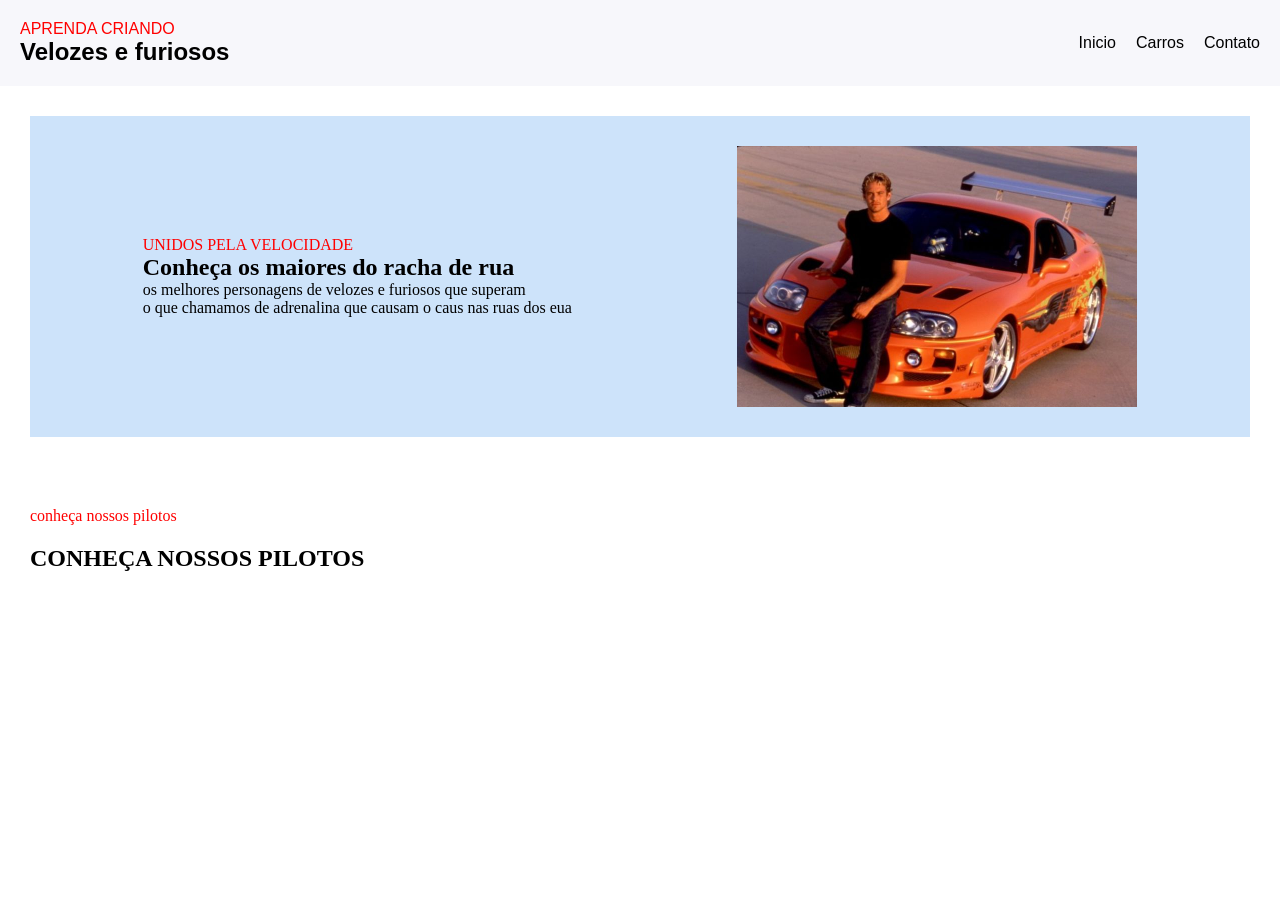
==== index.html @ ec4558d0 "Sua mensagem de commit aqui" ====
<!doctype html>
<html lang="pt-BR">
    <head>
        <meta charset="UTF-8" />
        <title>site css</title>
        <link rel="stylesheet" href="css/style.css" />
    </head>
    <body>
        <header>
            <section id="titulo">
                <p class="titulo-vermelho">aprenda criando</p>
                <h1><strong>Velozes e furiosos</strong></h1>
            </section>
            <section id="menu">
                <p>Inicio</p>
                <p>Carros</p>
                <p>Contato</p>
            </section>
        </header>
        <main>
            <section id="introducao">
                <article>
                    <p class="titulo-vermelho">unidos pela velocidade</p>
                    <h2>Conheça os maiores do racha de rua</h2>
                    <p>os melhores personagens de velozes e furiosos que superam</P><P> o que chamamos de adrenalina que causam o caus nas ruas dos eua</p>
                </article>
                <img src="assets/img/intro.png" alt="Brian posando sobre um carro laranja!">
            </section>

            <p id="paragrafo-vermelho">conheça nossos pilotos</p>
            <h2 id="titulo-h2">conheça nossos pilotos</h2>

            <article>
                
            </article>

        </main>
    </body>
</html>
---- css/style.css ----
* {
    padding: 0;
    margin: 0;
}
header {
    background-color: rgb(247, 247, 251);
    font-family: arial;
    padding: 20px;
    display: flex;
    flex-direction: row;
    justify-content: space-between;
    align-items: center;
}

.titulo-vermelho {
    color: red;
    text-transform: uppercase;
}

#menu {
    display: flex;
    gap: 20px;
}

#introducao {
    display: flex;
    align-content: center;
    justify-content: space-around;
    align-items: center;
    padding: 30px;
    background-color: rgba(145, 194, 243, 0.454);

}

#introducao img {
    width: 400px;
}

main {
    padding: 30px;
}

#paragrafo-vermelho {
    color: red;
    margin-top: 70px;
}

#titulo-h2{
    margin-top: 20px;
    color: black;
    text-transform: uppercase;

}
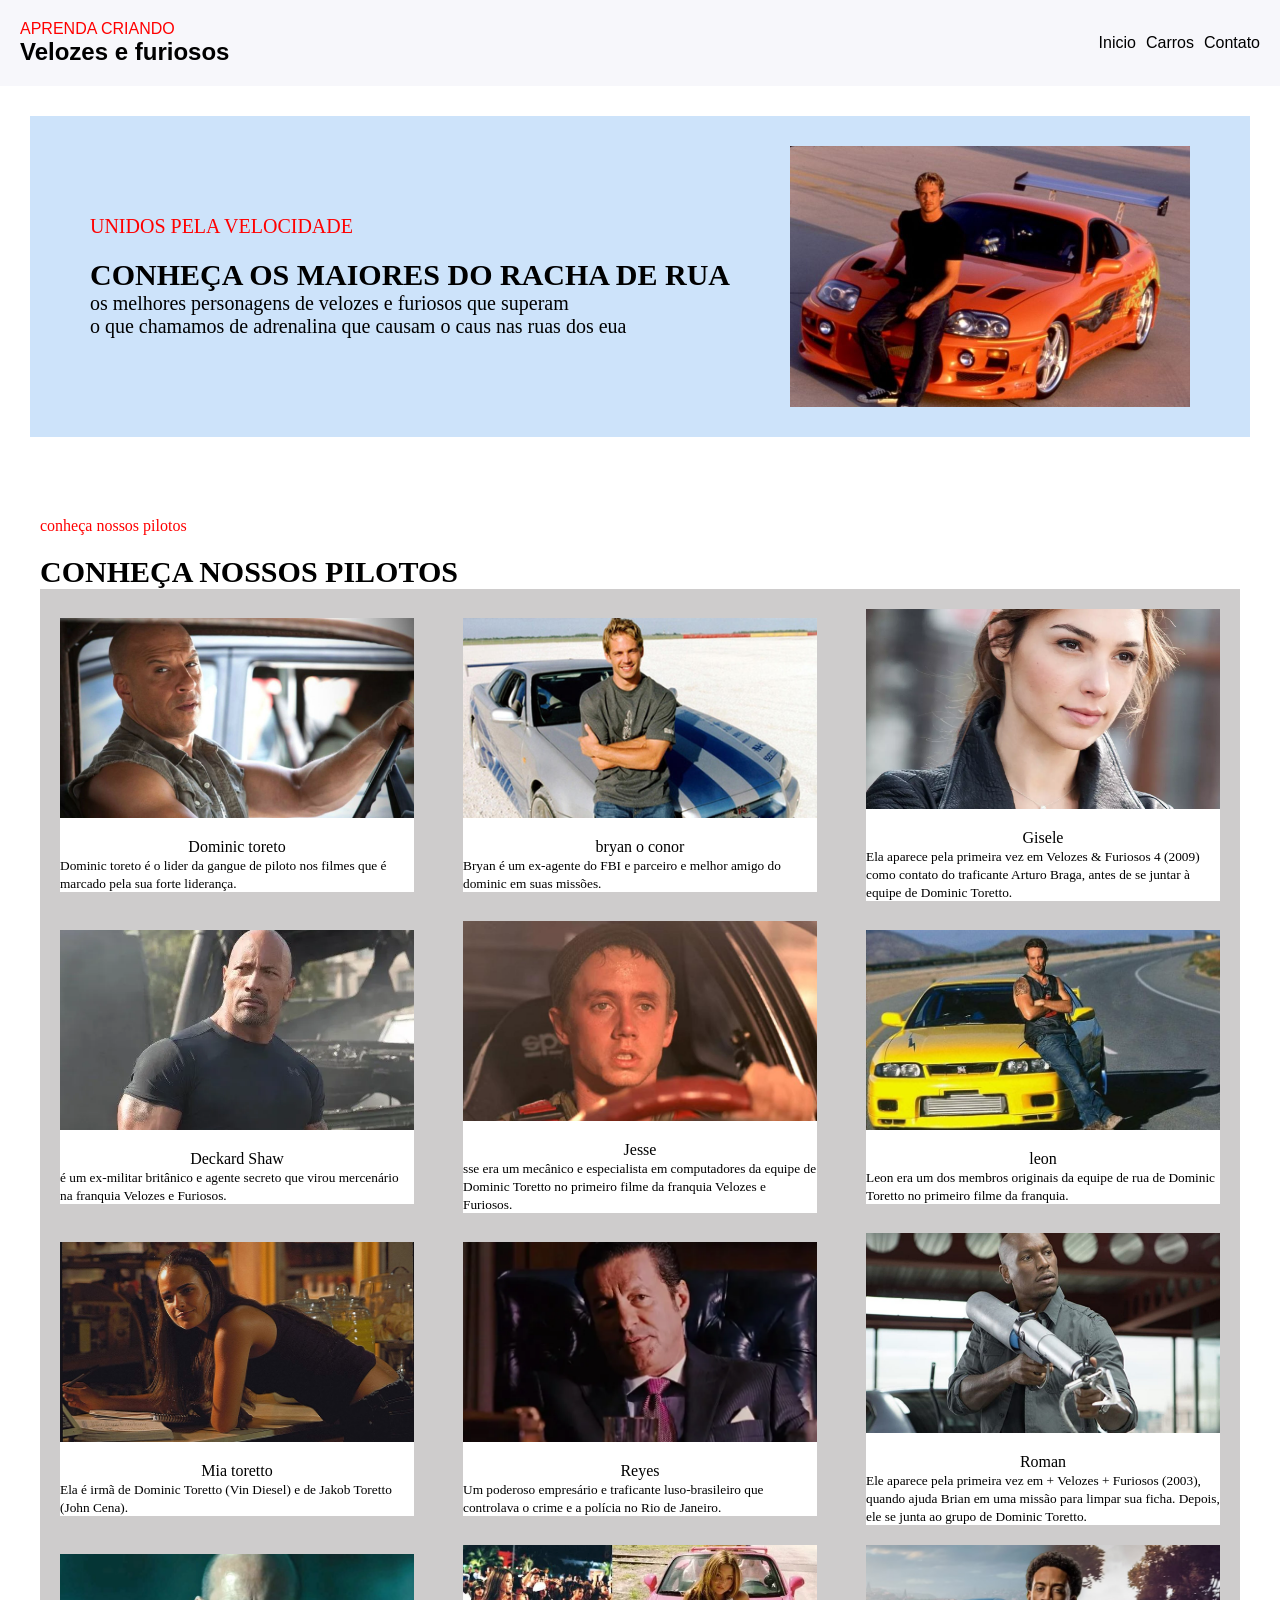
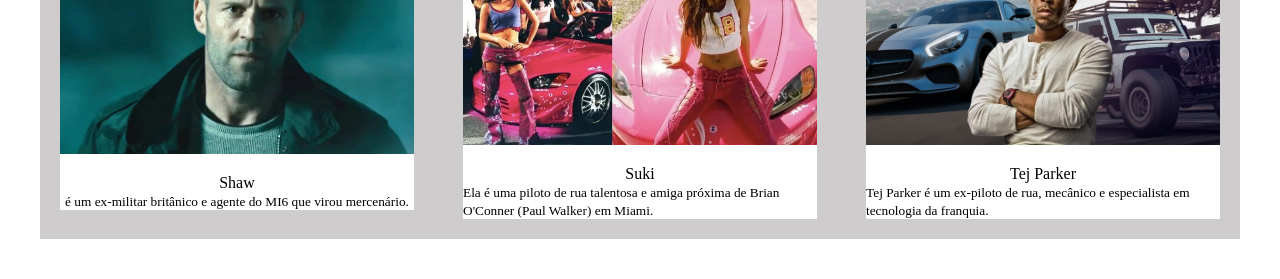
==== commit b0595ae3: "feat: adiciona atividade" ====
--- a/index.html
+++ b/index.html
@@ -21,18 +21,85 @@
             <section id="introducao">
                 <article>
                     <p class="titulo-vermelho">unidos pela velocidade</p>
-                    <h2>Conheça os maiores do racha de rua</h2>
+                    <h2 id="titulo-h2">Conheça os maiores do racha de rua </h2>
                     <p>os melhores personagens de velozes e furiosos que superam</P><P> o que chamamos de adrenalina que causam o caus nas ruas dos eua</p>
                 </article>
                 <img src="assets/img/intro.png" alt="Brian posando sobre um carro laranja!">
             </section>
 
-            <p id="paragrafo-vermelho">conheça nossos pilotos</p>
-            <h2 id="titulo-h2">conheça nossos pilotos</h2>
+            <section id="fotos-comtitulo">
+                  <p id="paragrafo-vermelho">conheça nossos pilotos</p>
+                <h2 id="titulo-h2">conheça nossos pilotos</h2>
+            <section id="fotos">
+                <article class="card">
+                    <img src="assets/img/dom.png" alt="dom encostado no carro!">
+                    <p>Dominic toreto</p>
+                    <p><small>Dominic toreto é o lider da gangue de piloto nos filmes que é marcado pela sua forte liderança.</small></p>
+                </article>
+                <article class="card">
+                    <img src="assets/img/bryan.png" alt="dom encostado no carro!">
+                    <p>bryan o conor</p>
+                    <p><small>Bryan é um ex-agente do FBI e parceiro e melhor amigo do dominic em suas missões.</small></p>
+                </article>
+                <article class="card">
+                    <img src="assets/img/gisele.png" alt="dom encostado no carro!">
+                    <p>Gisele</p>
+                    <p><small>Ela aparece pela primeira vez em Velozes & Furiosos 4 (2009) como contato do traficante Arturo Braga, antes de se juntar à equipe de Dominic Toretto.</small></p>
+                </article>
+                <article class="card">
+                    <img src="assets/img/hobbs.png" alt="dom encostado no carro!">
+                    <p>Deckard Shaw</p>
+                    <p><small>é um ex-militar britânico e agente secreto que virou mercenário na franquia Velozes e Furiosos.</small></p>
+                </article>
+                  <article class="card">
+                    <img src="assets/img/jesse.png" alt="dom encostado no carro!">
+                    <p>Jesse</p>
+                    <p><small>sse era um mecânico e especialista em computadores da equipe de Dominic Toretto no primeiro filme da franquia Velozes e Furiosos.</small></p>
+                </article>
+                  <article class="card">
+                    <img src="assets/img/leon.png" alt="dom encostado no carro!">
+                    <p>leon</p>
+                    <p><small>Leon era um dos membros originais da equipe de rua de Dominic Toretto no primeiro filme da franquia.</small></p>
+                </article>
+                 <article class="card">
+                    <img src="assets/img/mia toretto.png" alt="dom encostado no carro!">
+                    <p>Mia toretto</p>
+                    <p><small> Ela é irmã de Dominic Toretto (Vin Diesel) e de Jakob Toretto (John Cena).</small></p>
+                </article>
+                 <article class="card">
+                    <img src="assets/img/reyes.png" alt="dom encostado no carro!">
+                    <p>Reyes</p>
+                    <p><small>Um poderoso empresário e traficante luso-brasileiro que controlava o crime e a polícia no Rio de Janeiro.</small></p>
+                </article>
+                 <article class="card">
+                    <img src="assets/img/roman.png" alt="dom encostado no carro!">
+                    <p>Roman</p>
+                    <p><small>Ele aparece pela primeira vez em + Velozes + Furiosos (2003), quando ajuda Brian em uma missão para limpar sua ficha. Depois, ele se junta ao grupo de Dominic Toretto.</small></p>
+                  </article>
+                     <article class="card">
+                    <img src="assets/img/shaw.png" alt="dom encostado no carro!">
+                    <p>Shaw</p>
+                    <p><small>é um ex-militar britânico e agente do MI6 que virou mercenário.</small></p>
+                    </article>
+                     <article class="card">
+                    <img src="assets/img/suki.png" alt="dom encostado no carro!">
+                    <p>Suki</p>
+                    <p><small>Ela é uma piloto de rua talentosa e amiga próxima de Brian O'Conner (Paul Walker) em Miami.</small></p>
+                    </article>
+                     <article class="card">
+                    <img src="assets/img/tej parker.png" alt="dom encostado no carro!">
+                    <p>Tej Parker</p>
+                    <p><small>Tej Parker é um ex-piloto de rua, mecânico e especialista em tecnologia da franquia.</small></p>
+                  </article>
 
-            <article>
-                
-            </article>
+
+            </section>
+
+            </section>
+
+
+
+
 
         </main>
     </body>
--- a/css/style.css
+++ b/css/style.css
@@ -12,14 +12,21 @@
     align-items: center;
 }
 
+
+
 .titulo-vermelho {
     color: red;
     text-transform: uppercase;
 }
 
+#titulo-h2{
+    font-size: 30px;
+    text-align: left;
+}
+
 #menu {
     display: flex;
-    gap: 20px;
+    gap: 10px;
 }
 
 #introducao {
@@ -29,7 +36,7 @@
     align-items: center;
     padding: 30px;
     background-color: rgba(145, 194, 243, 0.454);
-
+    font-size: 20px;
 }
 
 #introducao img {
@@ -45,9 +52,40 @@
     margin-top: 70px;
 }
 
-#titulo-h2{
+#titulo-h2 {
     margin-top: 20px;
     color: black;
     text-transform: uppercase;
+}
+
+#fotos {
+    display: flex;
+    justify-content: space-between;
+    align-items: center;
+    flex-wrap: wrap;
+    padding: 10px;
+    background-color: rgb(206, 204, 204);
+}
+
+#fotos-comtitulo{
+    padding: 10px;
+}
+
+.card {
+    display: flex;
+    flex-direction: column;
+    justify-content: space-between;
+    align-items: center;
+    flex-wrap: wrap;
+    background-color: white;
+    width: 30%;
+    margin: 10px;
+}
+
+.card img {
+    width: 100%;
+    height: 200px;
+    object-fit: cover;
+    margin-bottom: 20px;
 
 }
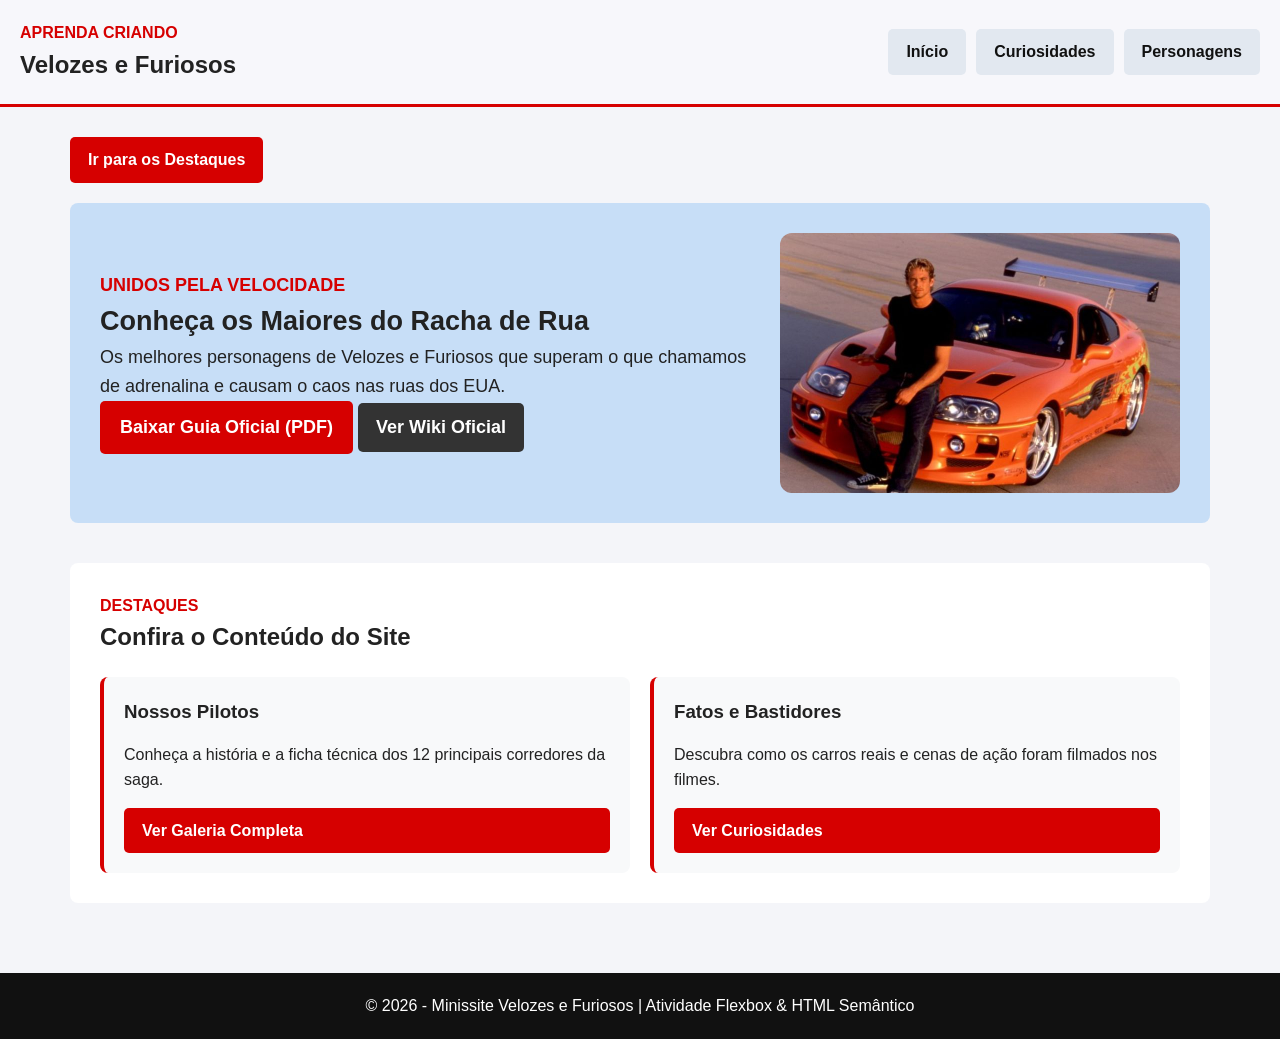
==== commit 31c29c9e: "atividade de link externo" ====
--- a/index.html
+++ b/index.html
@@ -1,106 +1,67 @@
 <!doctype html>
 <html lang="pt-BR">
-    <head>
-        <meta charset="UTF-8" />
-        <title>site css</title>
-        <link rel="stylesheet" href="css/style.css" />
-    </head>
-    <body>
-        <header>
-            <section id="titulo">
-                <p class="titulo-vermelho">aprenda criando</p>
-                <h1><strong>Velozes e furiosos</strong></h1>
-            </section>
-            <section id="menu">
-                <p>Inicio</p>
-                <p>Carros</p>
-                <p>Contato</p>
-            </section>
-        </header>
-        <main>
-            <section id="introducao">
-                <article>
-                    <p class="titulo-vermelho">unidos pela velocidade</p>
-                    <h2 id="titulo-h2">Conheça os maiores do racha de rua </h2>
-                    <p>os melhores personagens de velozes e furiosos que superam</P><P> o que chamamos de adrenalina que causam o caus nas ruas dos eua</p>
-                </article>
-                <img src="assets/img/intro.png" alt="Brian posando sobre um carro laranja!">
-            </section>
+  <head>
+    <meta charset="UTF-8" />
+    <meta name="viewport" content="width=device-width, initial-scale=1.0" />
+    <title>Velozes e Furiosos - Início</title>
+    <link rel="stylesheet" href="css/style.css" />
+  </head>
+  <body>
+    <header>
+      <section id="titulo">
+        <p class="titulo-vermelho">Aprenda Criando</p>
+        <h1>Velozes e Furiosos</h1>
+      </section>
 
-            <section id="fotos-comtitulo">
-                  <p id="paragrafo-vermelho">conheça nossos pilotos</p>
-                <h2 id="titulo-h2">conheça nossos pilotos</h2>
-            <section id="fotos">
-                <article class="card">
-                    <img src="assets/img/dom.png" alt="dom encostado no carro!">
-                    <p>Dominic toreto</p>
-                    <p><small>Dominic toreto é o lider da gangue de piloto nos filmes que é marcado pela sua forte liderança.</small></p>
-                </article>
-                <article class="card">
-                    <img src="assets/img/bryan.png" alt="dom encostado no carro!">
-                    <p>bryan o conor</p>
-                    <p><small>Bryan é um ex-agente do FBI e parceiro e melhor amigo do dominic em suas missões.</small></p>
-                </article>
-                <article class="card">
-                    <img src="assets/img/gisele.png" alt="dom encostado no carro!">
-                    <p>Gisele</p>
-                    <p><small>Ela aparece pela primeira vez em Velozes & Furiosos 4 (2009) como contato do traficante Arturo Braga, antes de se juntar à equipe de Dominic Toretto.</small></p>
-                </article>
-                <article class="card">
-                    <img src="assets/img/hobbs.png" alt="dom encostado no carro!">
-                    <p>Deckard Shaw</p>
-                    <p><small>é um ex-militar britânico e agente secreto que virou mercenário na franquia Velozes e Furiosos.</small></p>
-                </article>
-                  <article class="card">
-                    <img src="assets/img/jesse.png" alt="dom encostado no carro!">
-                    <p>Jesse</p>
-                    <p><small>sse era um mecânico e especialista em computadores da equipe de Dominic Toretto no primeiro filme da franquia Velozes e Furiosos.</small></p>
-                </article>
-                  <article class="card">
-                    <img src="assets/img/leon.png" alt="dom encostado no carro!">
-                    <p>leon</p>
-                    <p><small>Leon era um dos membros originais da equipe de rua de Dominic Toretto no primeiro filme da franquia.</small></p>
-                </article>
-                 <article class="card">
-                    <img src="assets/img/mia toretto.png" alt="dom encostado no carro!">
-                    <p>Mia toretto</p>
-                    <p><small> Ela é irmã de Dominic Toretto (Vin Diesel) e de Jakob Toretto (John Cena).</small></p>
-                </article>
-                 <article class="card">
-                    <img src="assets/img/reyes.png" alt="dom encostado no carro!">
-                    <p>Reyes</p>
-                    <p><small>Um poderoso empresário e traficante luso-brasileiro que controlava o crime e a polícia no Rio de Janeiro.</small></p>
-                </article>
-                 <article class="card">
-                    <img src="assets/img/roman.png" alt="dom encostado no carro!">
-                    <p>Roman</p>
-                    <p><small>Ele aparece pela primeira vez em + Velozes + Furiosos (2003), quando ajuda Brian em uma missão para limpar sua ficha. Depois, ele se junta ao grupo de Dominic Toretto.</small></p>
-                  </article>
-                     <article class="card">
-                    <img src="assets/img/shaw.png" alt="dom encostado no carro!">
-                    <p>Shaw</p>
-                    <p><small>é um ex-militar britânico e agente do MI6 que virou mercenário.</small></p>
-                    </article>
-                     <article class="card">
-                    <img src="assets/img/suki.png" alt="dom encostado no carro!">
-                    <p>Suki</p>
-                    <p><small>Ela é uma piloto de rua talentosa e amiga próxima de Brian O'Conner (Paul Walker) em Miami.</small></p>
-                    </article>
-                     <article class="card">
-                    <img src="assets/img/tej parker.png" alt="dom encostado no carro!">
-                    <p>Tej Parker</p>
-                    <p><small>Tej Parker é um ex-piloto de rua, mecânico e especialista em tecnologia da franquia.</small></p>
-                  </article>
+      <section id="menu">
+        <a href="index.html" class="active">Início</a>
+        <a href="pages/curiosidades.html">Curiosidades</a>
+        <a href="pages/personagens.html">Personagens</a>
+      </section>
+    </header>
 
+    <main>
+      <section class="atalho-ancora">
+        <a href="#destaques" class="btn-link">Ir para os Destaques</a>
+      </section>
 
-            </section>
+      <section id="introducao">
+        <article>
+          <p class="titulo-vermelho">Unidos pela Velocidade</p>
+          <h2>Conheça os Maiores do Racha de Rua</h2>
+          <p>Os melhores personagens de Velozes e Furiosos que superam o que chamamos de adrenalina e causam o caos nas ruas dos EUA.</p>
 
-            </section>
+          <section class="acoes-home">
+            <a href="assets/arquivos/guia-velozes.pdf" class="btn-download" download>Baixar Guia Oficial (PDF)</a>
+            <a href="https://fastandfurious.fandom.com/wiki/Main_Page" class="btn-externo" target="_blank" rel="noopener noreferrer">Ver Wiki Oficial</a>
+          </section>
+        </article>
 
+        <img src="assets/img/intro.png" alt="Brian O'Conner encostado em um carro de corrida laranja" class="img-destaque">
+      </section>
 
+      <section id="destaques">
+        <p class="titulo-vermelho">Destaques</p>
+        <h2>Confira o Conteúdo do Site</h2>
 
+        <section class="container-destaques">
+          <article class="card">
+            <h3>Nossos Pilotos</h3>
+            <p>Conheça a história e a ficha técnica dos 12 principais corredores da saga.</p>
+            <a href="pages/personagens.html" class="btn-link">Ver Galeria Completa</a>
+          </article>
 
+          <article class="card">
+            <h3>Fatos e Bastidores</h3>
+            <p>Descubra como os carros reais e cenas de ação foram filmados nos filmes.</p>
+            <a href="pages/curiosidades.html" class="btn-link">Ver Curiosidades</a>
+          </article>
+        </section>
+      </section>
+    </main>
 
-        </main>
-    </body>
+    <footer>
+      <p>&copy; 2026 - Minissite Velozes e Furiosos | Atividade Flexbox & HTML Semântico</p>
+    </footer>
+  </body>
 </html>
--- a/css/style.css
+++ b/css/style.css
@@ -1,91 +1,198 @@
 * {
-    padding: 0;
-    margin: 0;
+  padding: 0;
+  margin: 0;
+  box-sizing: border-box;
 }
+
+body {
+  font-family: Arial, Helvetica, sans-serif;
+  background-color: #f4f5f9;
+  color: #222222;
+  line-height: 1.6;
+}
+
 header {
-    background-color: rgb(247, 247, 251);
-    font-family: arial;
-    padding: 20px;
-    display: flex;
-    flex-direction: row;
-    justify-content: space-between;
-    align-items: center;
+  background-color: rgb(247, 247, 251);
+  padding: 20px;
+  display: flex;
+  flex-direction: row;
+  justify-content: space-between;
+  align-items: center;
+  border-bottom: 3px solid #d60000;
+}
+
+.titulo-vermelho {
+  color: #d60000;
+  text-transform: uppercase;
+  font-weight: bold;
+}
+
+#menu {
+  display: flex;
+  gap: 10px;
+}
+
+a {
+  color: #ffffff;
+  text-decoration: none;
+  font-weight: bold;
+  background-color: #333333;
+  padding: 10px 18px;
+  border-radius: 5px;
+  display: inline-block;
+}
+
+#menu a {
+  color: #111111;
+  text-decoration: none;
+  font-weight: bold;
+  background-color: #e2e8f0;
+  padding: 10px 18px;
+}
+
+.btn-download {
+  color: #ffffff;
+  text-decoration: none;
+  font-weight: bold;
+  background-color: #d60000;
+  padding: 12px 20px;
+}
+
+.btn-link {
+  color: #ffffff;
+  text-decoration: none;
+  font-weight: bold;
+  background-color: #d60000;
+  padding: 10px 18px;
+}
+
+.atalho-ancora {
+  margin-bottom: 20px;
+}
+
+main {
+  padding: 30px;
+  max-width: 1200px;
+  margin: 0 auto;
+}
+
+#introducao {
+  display: flex;
+  justify-content: space-around;
+  align-items: center;
+  gap: 30px;
+  padding: 30px;
+  background-color: rgba(145, 194, 243, 0.454);
+  font-size: 18px;
+  border-radius: 8px;
+}
+
+#introducao article {
+  flex: 1;
+}
+
+#introducao img,
+.img-destaque {
+  width: 400px;
+  height: 260px;
+  border-radius: 12px;
+  object-fit: cover;
+}
+
+#destaques {
+  margin-top: 40px;
+  padding: 30px;
+  background-color: #ffffff;
+  border-radius: 8px;
+}
+
+.container-destaques {
+  display: flex;
+  gap: 20px;
+  margin-top: 20px;
+}
+
+.card {
+  flex: 1;
+  background-color: #f8f9fa;
+  padding: 20px;
+  border-radius: 8px;
+  border-left: 4px solid #d60000;
+  display: flex;
+  flex-direction: column;
+  justify-content: space-between;
+  gap: 15px;
+}
+
+.galeria {
+  display: flex;
+  justify-content: space-between;
+  align-items: stretch;
+  flex-wrap: wrap;
+  padding: 15px;
+  background-color: rgb(206, 204, 204);
+  gap: 20px;
+  margin-top: 20px;
+  border-radius: 8px;
+}
+
+.card-personagem {
+  display: flex;
+  flex-direction: column;
+  justify-content: space-between;
+  align-items: center;
+  background-color: #ffffff;
+  width: calc(33.333% - 14px);
+  padding: 15px;
+  border-radius: 8px;
+  text-align: center;
+}
+
+.card-personagem img {
+  width: 100%;
+  height: 200px;
+  border-radius: 8px;
+  object-fit: cover;
+  margin-bottom: 15px;
+}
+
+#secao-curiosidades {
+  background-color: #ffffff;
+  padding: 30px;
+  border-radius: 8px;
+}
+
+.cabecalho-curiosidades {
+  margin-bottom: 25px;
+}
+
+.img-curiosidade {
+  width: 100%;
+  max-width: 600px;
+  height: 300px;
+  border-radius: 8px;
+  object-fit: cover;
+  margin-top: 15px;
+}
+
+.lista-curiosidades {
+  display: flex;
+  flex-direction: column;
+  gap: 20px;
+}
+
+.card-curiosidade {
+  background-color: #f8f9fa;
+  padding: 20px;
+  border-radius: 8px;
+  border-left: 4px solid #d60000;
 }
 
 
-
-.titulo-vermelho {
-    color: red;
-    text-transform: uppercase;
+footer {
+  text-align: center;
+  padding: 20px;
+  background-color: #111111;
+  color: #ffffff;
+  margin-top: 40px;
 }
-
-#titulo-h2{
-    font-size: 30px;
-    text-align: left;
-}
-
-#menu {
-    display: flex;
-    gap: 10px;
-}
-
-#introducao {
-    display: flex;
-    align-content: center;
-    justify-content: space-around;
-    align-items: center;
-    padding: 30px;
-    background-color: rgba(145, 194, 243, 0.454);
-    font-size: 20px;
-}
-
-#introducao img {
-    width: 400px;
-}
-
-main {
-    padding: 30px;
-}
-
-#paragrafo-vermelho {
-    color: red;
-    margin-top: 70px;
-}
-
-#titulo-h2 {
-    margin-top: 20px;
-    color: black;
-    text-transform: uppercase;
-}
-
-#fotos {
-    display: flex;
-    justify-content: space-between;
-    align-items: center;
-    flex-wrap: wrap;
-    padding: 10px;
-    background-color: rgb(206, 204, 204);
-}
-
-#fotos-comtitulo{
-    padding: 10px;
-}
-
-.card {
-    display: flex;
-    flex-direction: column;
-    justify-content: space-between;
-    align-items: center;
-    flex-wrap: wrap;
-    background-color: white;
-    width: 30%;
-    margin: 10px;
-}
-
-.card img {
-    width: 100%;
-    height: 200px;
-    object-fit: cover;
-    margin-bottom: 20px;
-
-}
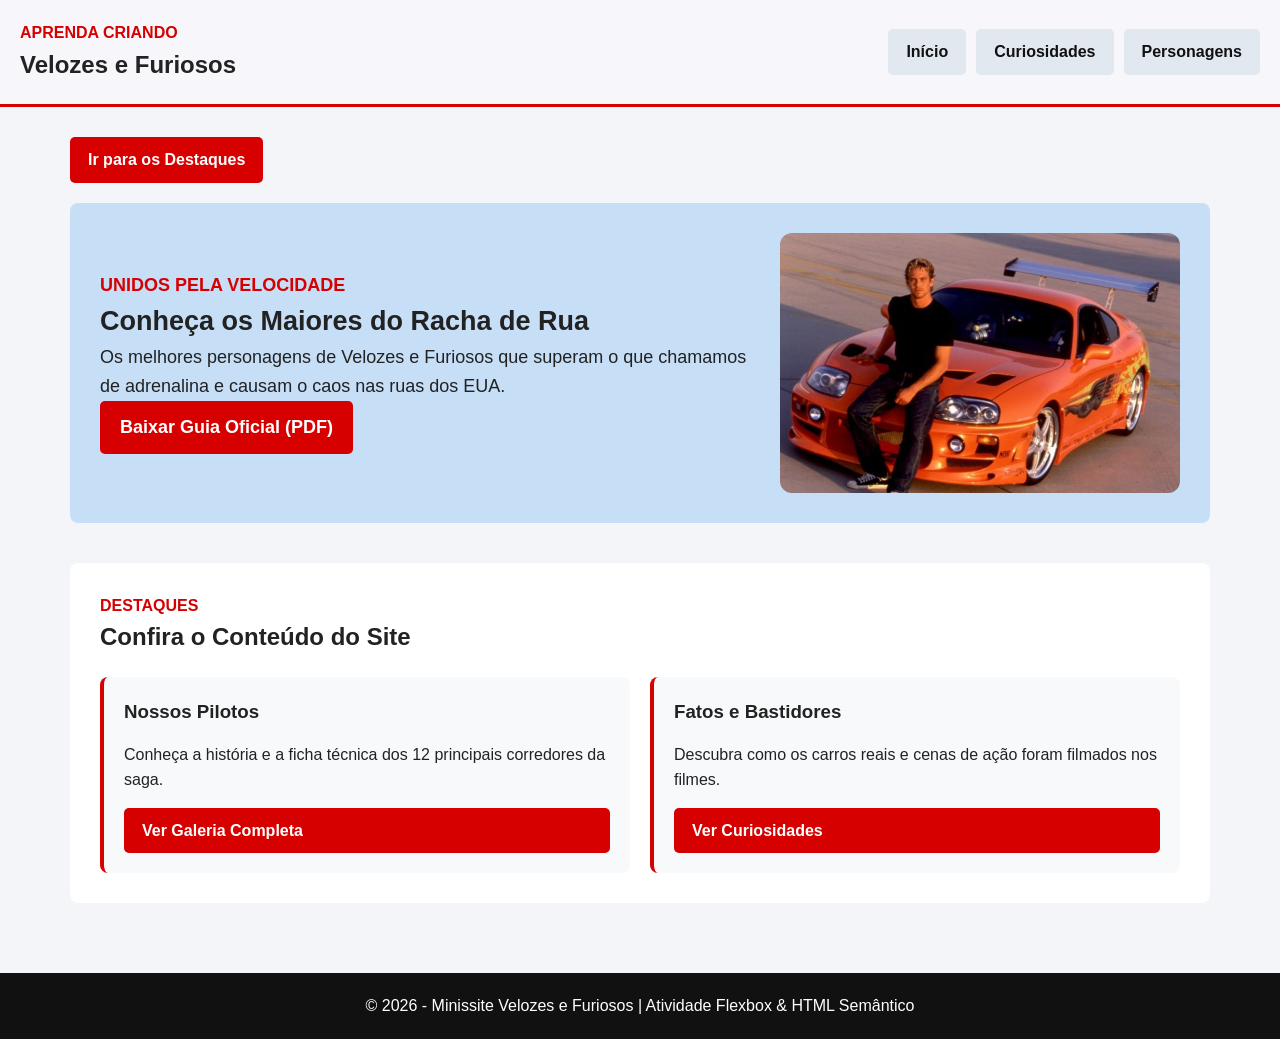
==== commit d36b8f97: "atualizacão" ====
--- a/index.html
+++ b/index.html
@@ -33,7 +33,6 @@
 
           <section class="acoes-home">
             <a href="assets/arquivos/guia-velozes.pdf" class="btn-download" download>Baixar Guia Oficial (PDF)</a>
-            <a href="https://fastandfurious.fandom.com/wiki/Main_Page" class="btn-externo" target="_blank" rel="noopener noreferrer">Ver Wiki Oficial</a>
           </section>
         </article>
 
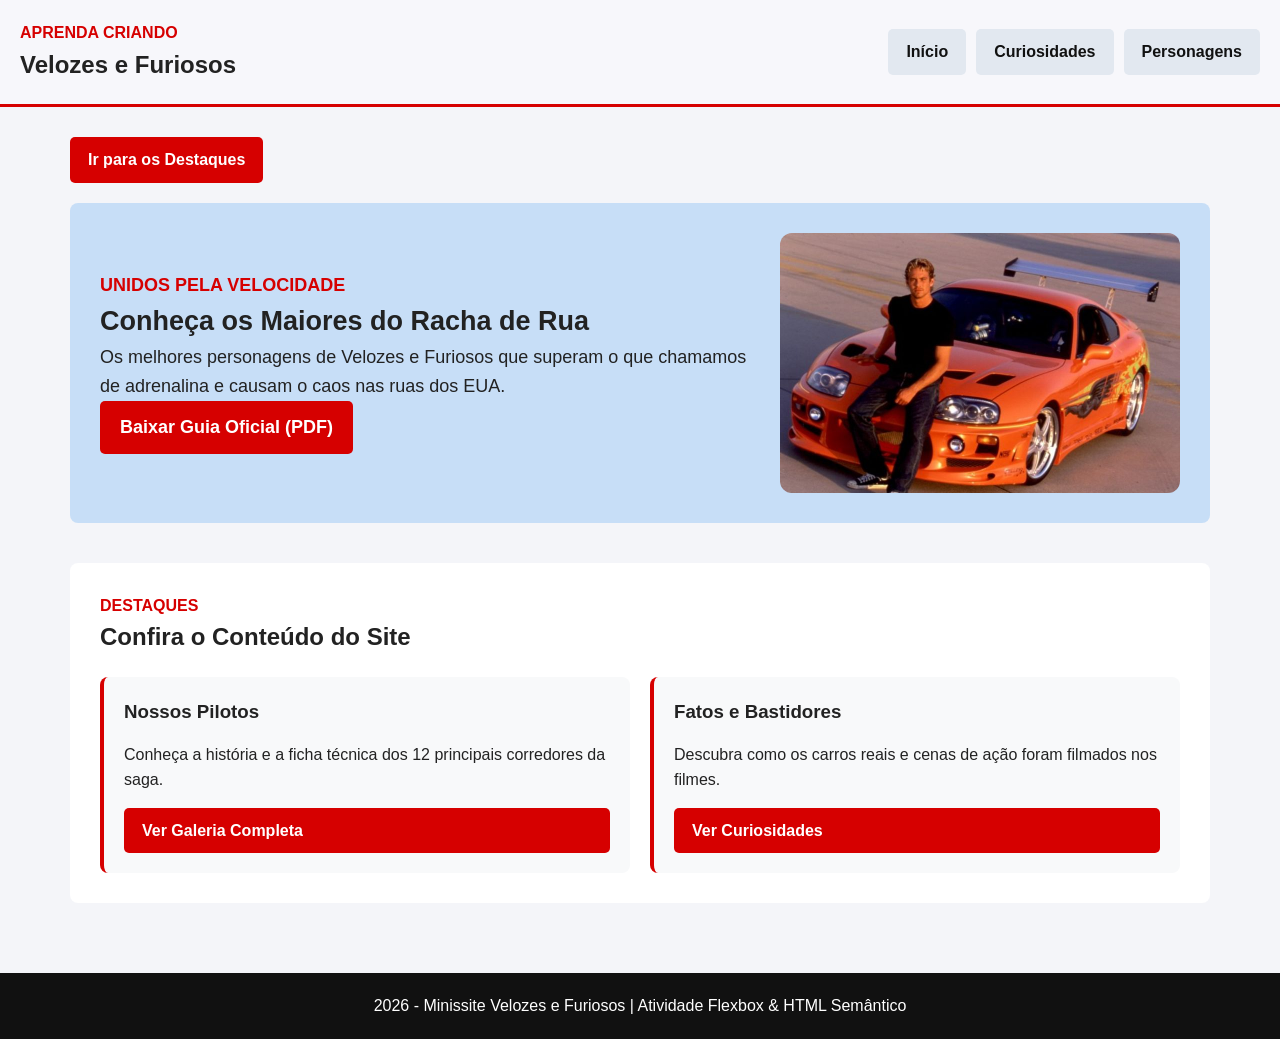
==== commit 2a07db6d: "atualizacão" ====
--- a/index.html
+++ b/index.html
@@ -60,7 +60,7 @@
     </main>
 
     <footer>
-      <p>&copy; 2026 - Minissite Velozes e Furiosos | Atividade Flexbox & HTML Semântico</p>
+      <p> 2026 - Minissite Velozes e Furiosos | Atividade Flexbox & HTML Semântico</p>
     </footer>
   </body>
 </html>
